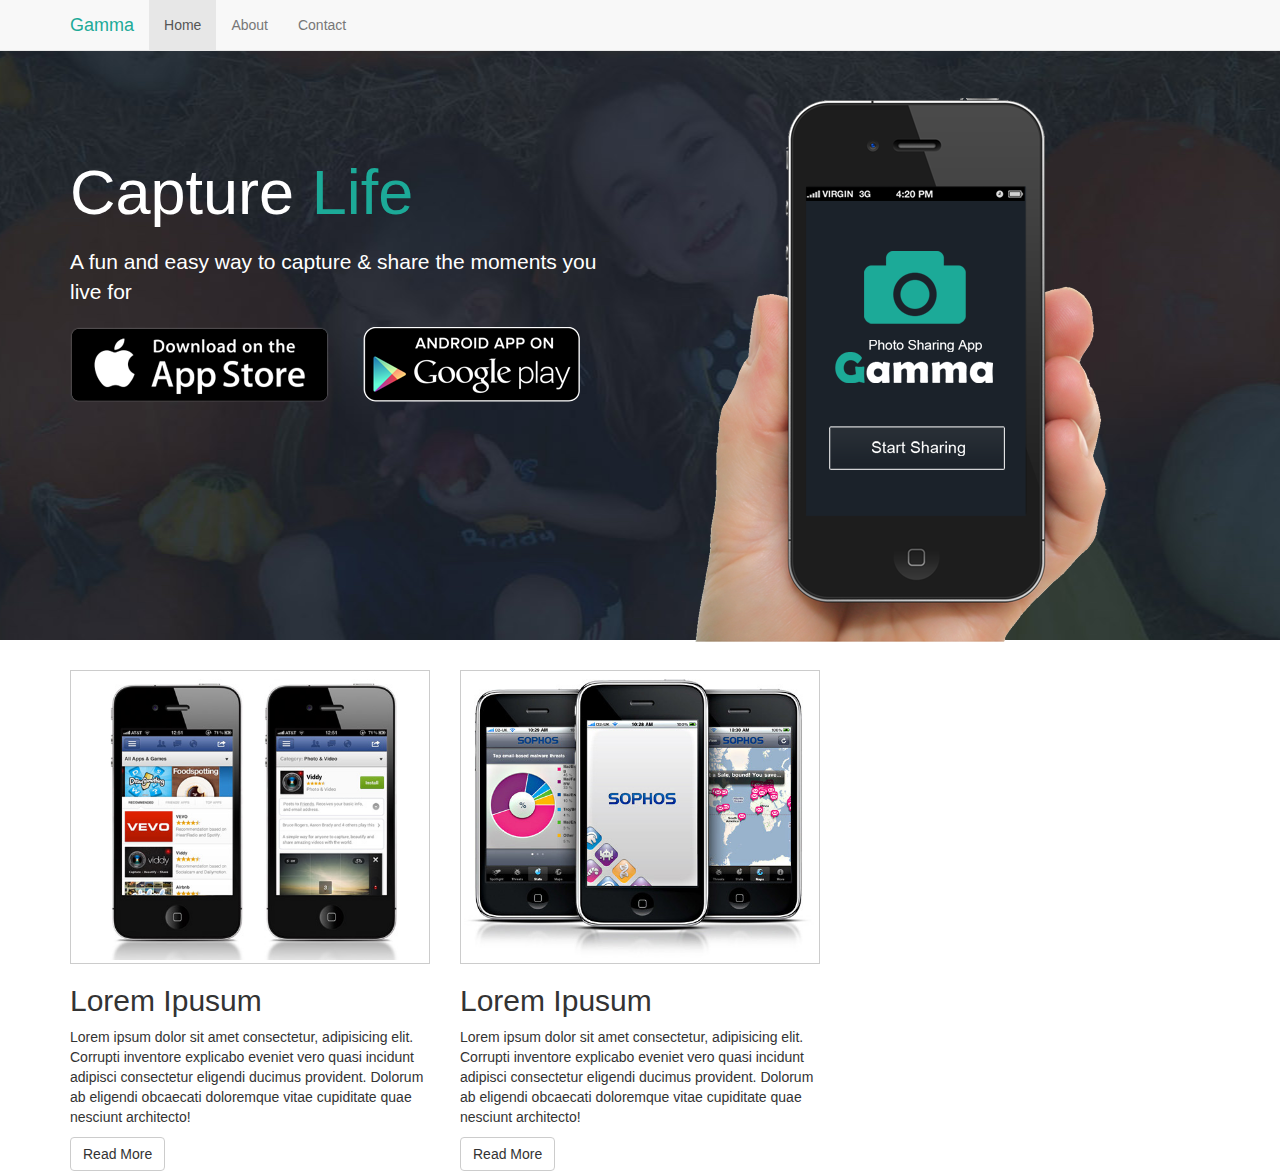
==== index.html @ c6e177c6 "main content" ====
<!doctype html>
<html lang="en">
  <head>
    <meta charset="utf-8">
    <meta http-equiv="X-UA-Compatible" content="IE=edge">
    <meta name="viewport" content="width=device-width, initial-scale=1">
    <!-- The above 3 meta tags *must* come first in the head; any other head content must come *after* these tags -->
    <meta name="description" content="">
    <meta name="author" content="">
    <link rel="icon" href="../../favicon.ico">
    <link rel="canonical" href="https://getbootstrap.com/docs/3.4/examples/starter-template/">

    <title>Starter Template for Bootstrap</title>

    <!-- Bootstrap core CSS -->
    <link href="css/bootstrap.css" rel="stylesheet">


    <!-- Custom styles for this template -->
    <link href="css/style.css" rel="stylesheet">

    <!-- Just for debugging purposes. Don't actually copy these 2 lines! -->
    <!--[if lt IE 9]><script src="../../assets/js/ie8-responsive-file-warning.js"></script><![endif]-->
    

    <!-- HTML5 shim and Respond.js for IE8 support of HTML5 elements and media queries -->
    <!--[if lt IE 9]>
      <script src="https://oss.maxcdn.com/html5shiv/3.7.3/html5shiv.min.js"></script>
      <script src="https://oss.maxcdn.com/respond/1.4.2/respond.min.js"></script>
    <![endif]-->
  </head>

  <body>

    <nav class="navbar navbar-default navbar-fixed-top">
      <div class="container">
        <div class="navbar-header">
          <button type="button" class="navbar-toggle collapsed" data-toggle="collapse" data-target="#navbar" aria-expanded="false" aria-controls="navbar">
            <span class="sr-only">Toggle navigation</span>
            <span class="icon-bar"></span>
            <span class="icon-bar"></span>
            <span class="icon-bar"></span>
          </button>
          <a class="navbar-brand em-text" href="#">Gamma</a>
        </div>
        <div id="navbar" class="collapse navbar-collapse">
          <ul class="nav navbar-nav">
            <li class="active"><a href="#">Home</a></li>
            <li><a href="#">About</a></li>
            <li><a href="#">Contact</a></li>
          </ul>
        </div><!--/.nav-collapse -->
      </div>
    </nav>

    <div class="jumbotron">
      <div class="container">
         <div class="row">
           <div class="col-md-6">
              <h1>Capture <span class="em-text"> Life </span></h1>
              <p>A fun and easy way to capture & share the moments you live for</p>
              <a href="" class="icon-img"><img src="img/icon_app_store.png" alt=""></a>
              <a href="" class="icon-img"><img src="img/icon_google_play.png" alt=""></a>
           </div>
           <duv class="col-md-6">
              <a href="" class="showcase-img"> <img src="img/site_phone.png" alt=""></a>
           </duv>
         </div>
      </div>
    </div>
    
    <section id="middle">
      <div class="container">
          <div class="row">
             <div class="col-md-4">
               <img src="img/demo1.jpg" class="demo" alt="">
               <h2>Lorem Ipusum</h2>
               <p>Lorem ipsum dolor sit amet consectetur, adipisicing elit. Corrupti inventore explicabo eveniet vero quasi incidunt adipisci consectetur eligendi ducimus provident. Dolorum ab eligendi obcaecati doloremque vitae cupiditate quae nesciunt architecto!</p>
               <a href="#" class="btn btn-default">Read More</a>
             </div>
             <div class="col-md-4">
              <img src="img/demo2.jpg" class="demo" alt="">
              <h2>Lorem Ipusum</h2>
              <p>Lorem ipsum dolor sit amet consectetur, adipisicing elit. Corrupti inventore explicabo eveniet vero quasi incidunt adipisci consectetur eligendi ducimus provident. Dolorum ab eligendi obcaecati doloremque vitae cupiditate quae nesciunt architecto!</p>
              <a href="#" class="btn btn-default">Read More</a>
             </div>
             <div class="col-md-4"></div>
          </div>
      </div>
    </section>



    <!-- Bootstrap core JavaScript
    ================================================== -->
    <!-- Placed at the end of the document so the pages load faster -->
    <script src="https://code.jquery.com/jquery-1.12.4.min.js" integrity="sha384-nvAa0+6Qg9clwYCGGPpDQLVpLNn0fRaROjHqs13t4Ggj3Ez50XnGQqc/r8MhnRDZ" crossorigin="anonymous"></script>
    <script>window.jQuery || document.write('<script src="../../assets/js/vendor/jquery.min.js"><\/script>')</script>
    <script src="js/bootstrap.js"></script>

  </body>
</html>
---- css/style.css ----
body {
    padding-top: 50px;
    margin: 0;
}

.em-text {
    color: #1caa98 !important;
}

.jumbotron {
    background: url('../img/site_showcase_bg.jpg') no-repeat top center;
    height: 590px;
    color: #fff;
}

.jumbotron h1 {
    margin-top: 60px;
}

.jumbotron p {
    margin-bottom: 20px;
    margin-top: 20px;
}

.jumbotron .icon-img {
    margin-right: 30px;
    margin-top: 10px;
    width:40%;
}

.jumbotron .showcase-img {
    width: 70%;
    height: 70%;
    margin-left: 40px;
    margin-bottom: 0px;
}

img.demo {
    width: 100%;
    padding: 3px;
    border: 1px solid #ccc;
}
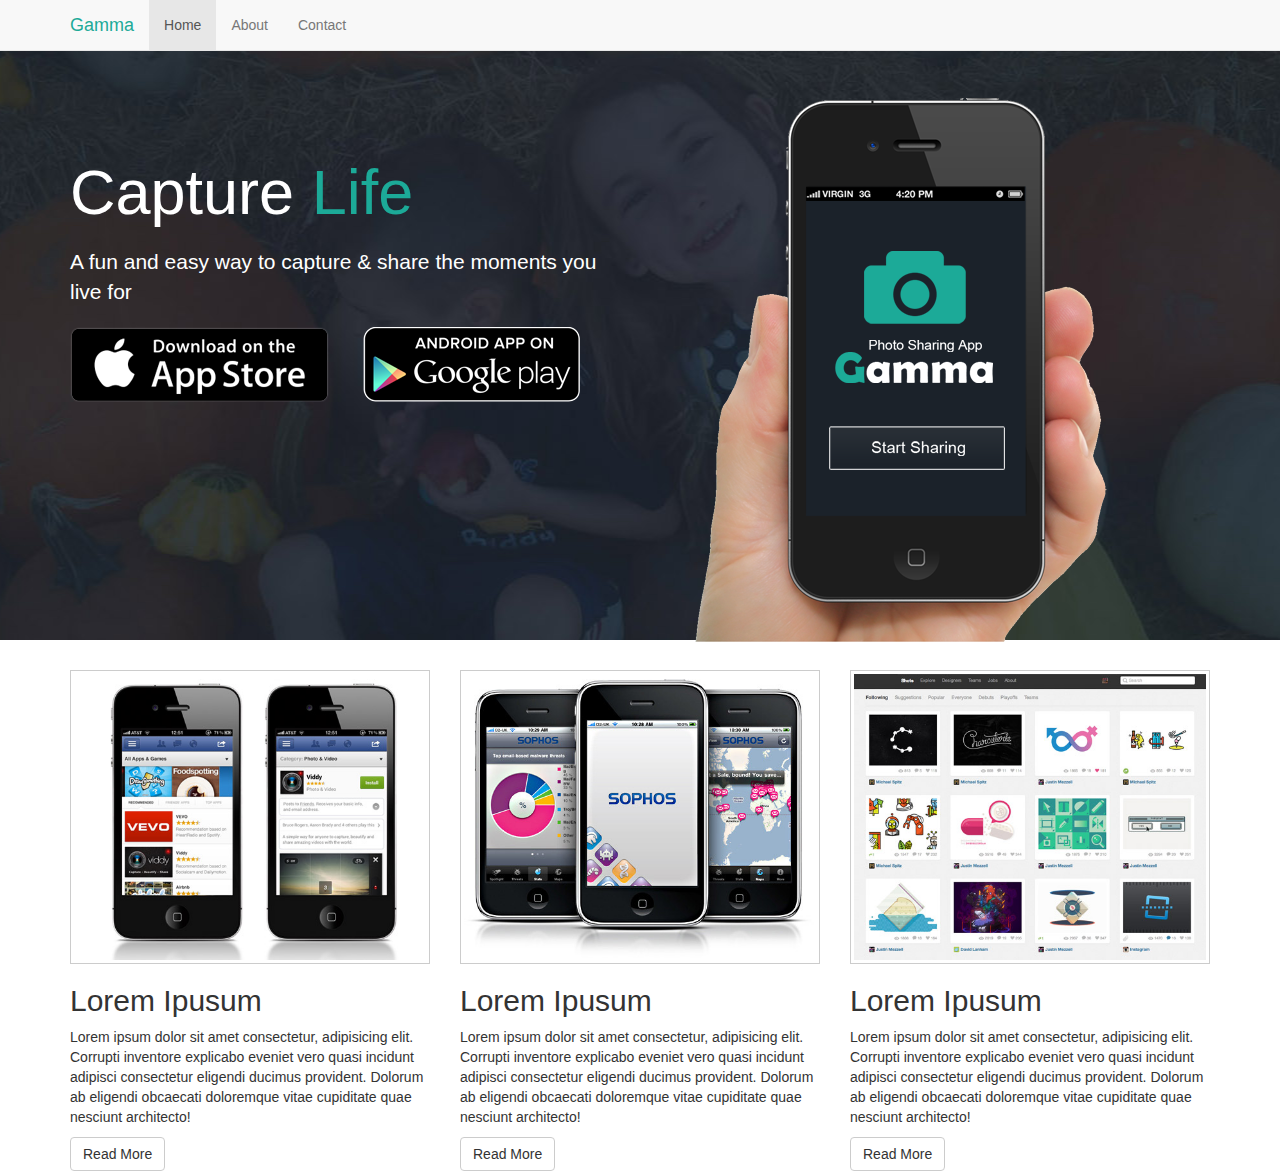
==== commit d39da6f5: "main content" ====
--- a/index.html
+++ b/index.html
@@ -85,7 +85,12 @@
               <p>Lorem ipsum dolor sit amet consectetur, adipisicing elit. Corrupti inventore explicabo eveniet vero quasi incidunt adipisci consectetur eligendi ducimus provident. Dolorum ab eligendi obcaecati doloremque vitae cupiditate quae nesciunt architecto!</p>
               <a href="#" class="btn btn-default">Read More</a>
              </div>
-             <div class="col-md-4"></div>
+             <div class="col-md-4">
+              <img src="img/demo3.jpg" class="demo" alt="">
+              <h2>Lorem Ipusum</h2>
+              <p>Lorem ipsum dolor sit amet consectetur, adipisicing elit. Corrupti inventore explicabo eveniet vero quasi incidunt adipisci consectetur eligendi ducimus provident. Dolorum ab eligendi obcaecati doloremque vitae cupiditate quae nesciunt architecto!</p>
+              <a href="#" class="btn btn-default">Read More</a>
+             </div>
           </div>
       </div>
     </section>
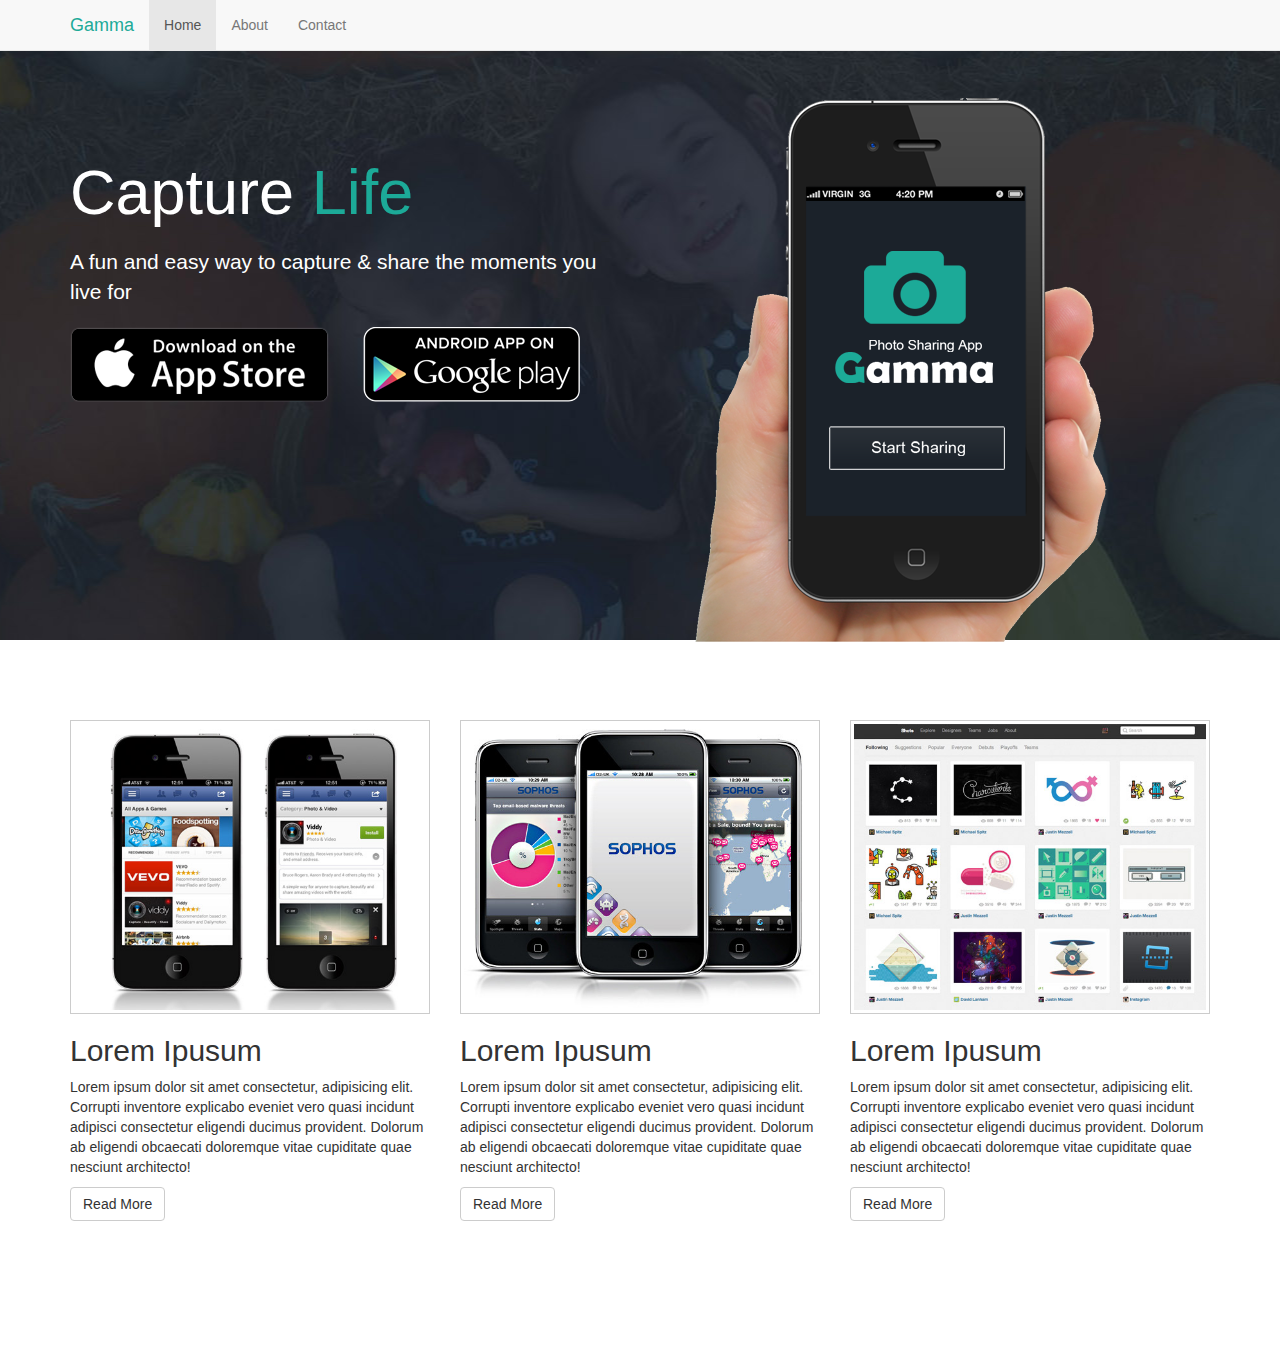
==== commit 6168246c: "features section" ====
--- a/index.html
+++ b/index.html
@@ -96,6 +96,15 @@
     </section>
 
 
+    <section id="features">
+      <div class="container">
+        <div class="row">
+          <div class="col-md-4 com-md-offset-1"></div>
+          <div class="col-md-4 col-md-offset-2"></div>
+        </div>
+      </div>
+    </section>
+
 
     <!-- Bootstrap core JavaScript
     ================================================== -->
--- a/css/style.css
+++ b/css/style.css
@@ -35,6 +35,10 @@
     margin-bottom: 0px;
 }
 
+section  {
+    padding: 50px 0 50px 0;
+}
+
 img.demo {
     width: 100%;
     padding: 3px;
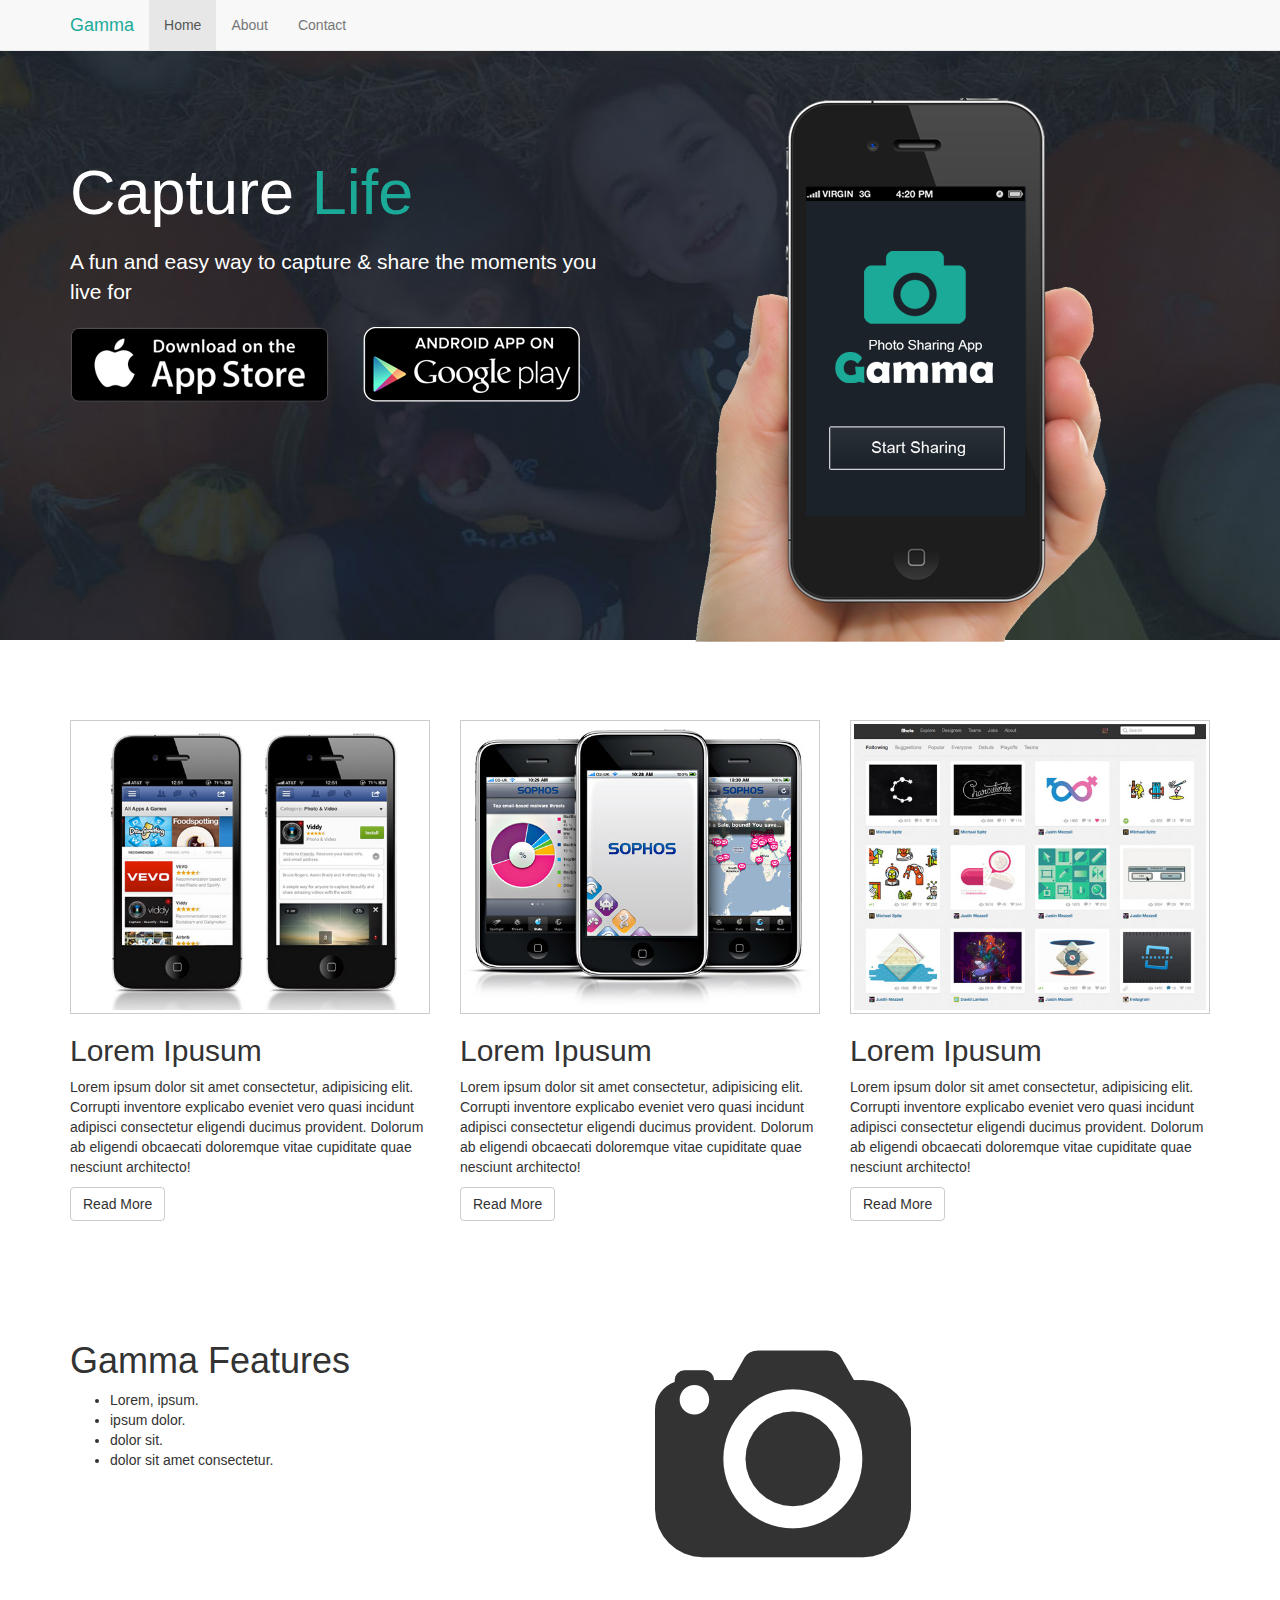
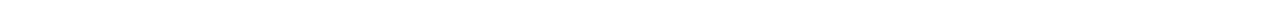
==== commit 55a27c46: "feature section" ====
--- a/index.html
+++ b/index.html
@@ -99,8 +99,18 @@
     <section id="features">
       <div class="container">
         <div class="row">
-          <div class="col-md-4 com-md-offset-1"></div>
-          <div class="col-md-4 col-md-offset-2"></div>
+          <div class="col-md-4 com-md-offset-1">
+            <h1>Gamma Features</h1>
+            <ul>
+              <li>Lorem, ipsum.</li>
+              <li> ipsum dolor.</li>
+              <li> dolor sit.</li>
+              <li> dolor sit amet consectetur.</li>
+            </ul>
+          </div>
+          <div class="col-md-4 col-md-offset-2">
+            <img src="img/logo.png" class="feature-logo" alt="">
+          </div>
         </div>
       </div>
     </section>
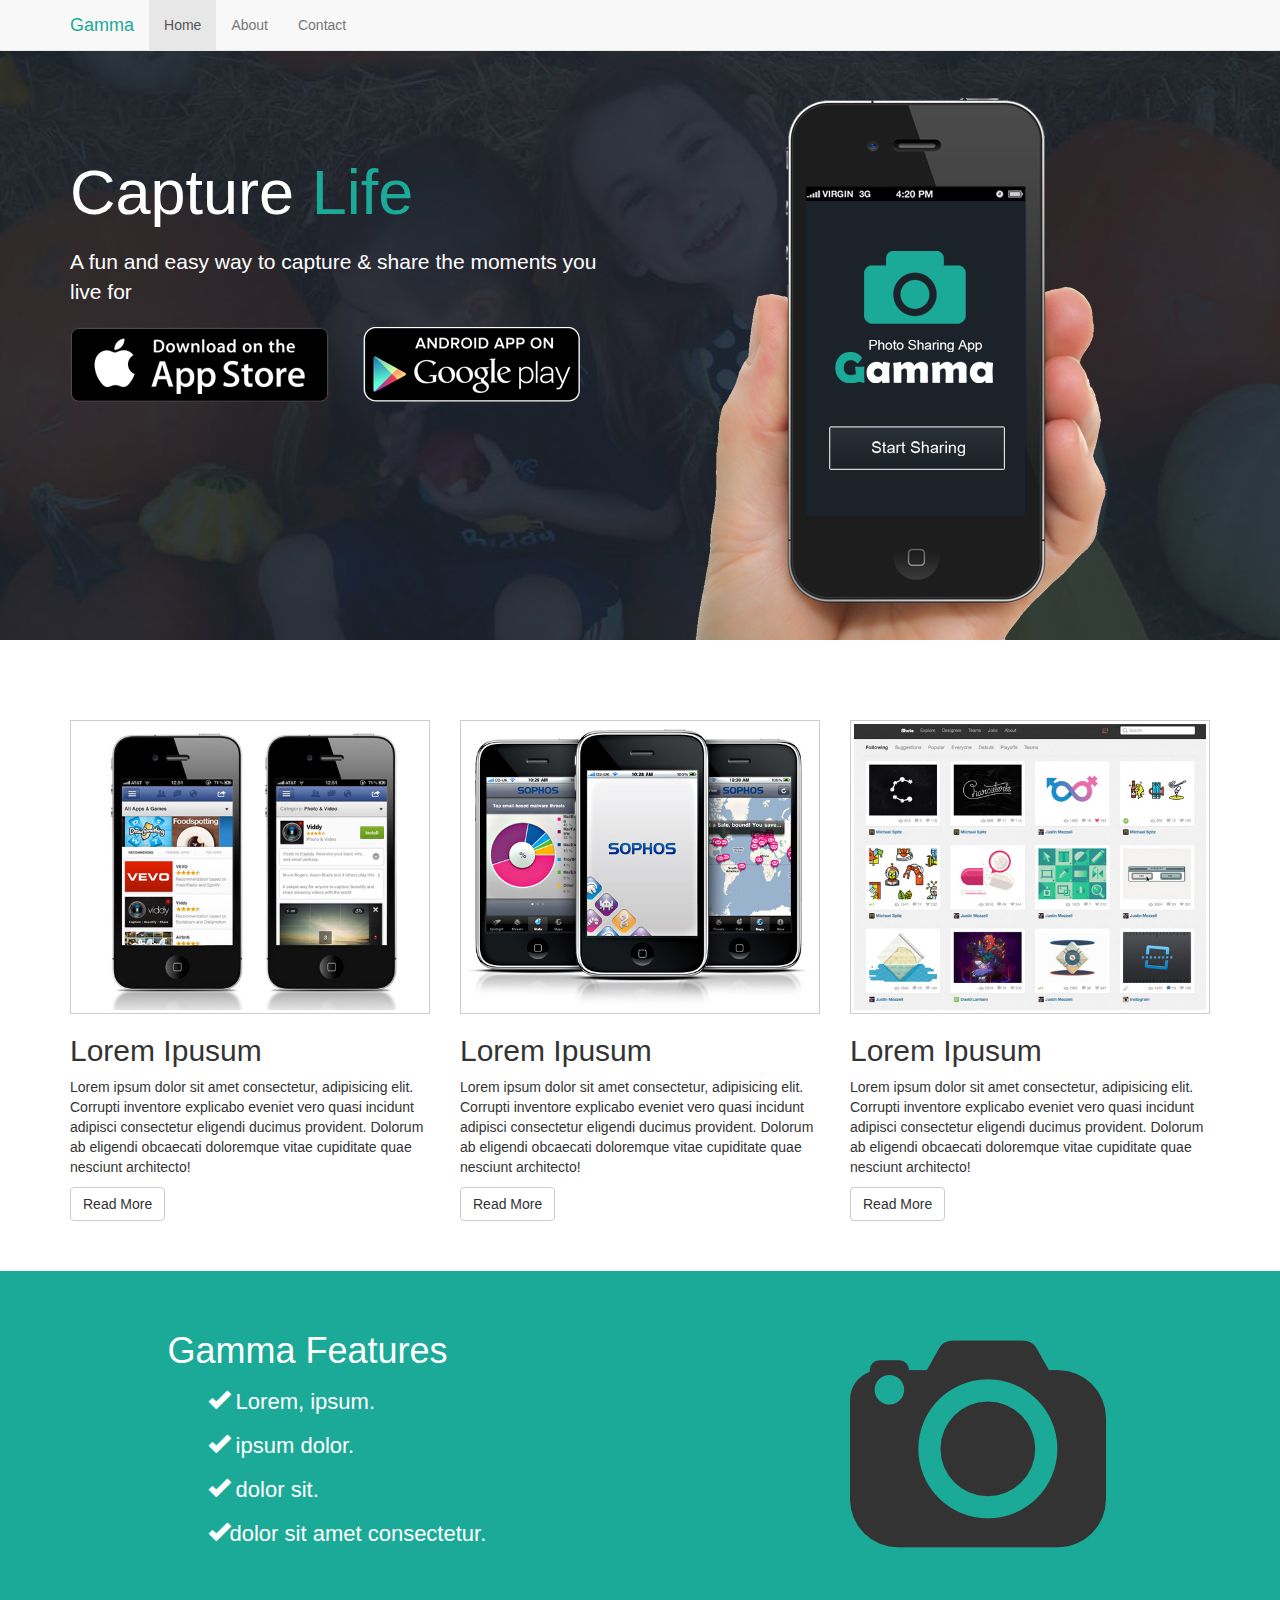
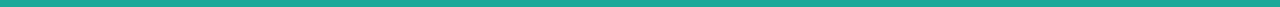
==== commit 97c3281f: "features final" ====
--- a/index.html
+++ b/index.html
@@ -99,13 +99,13 @@
     <section id="features">
       <div class="container">
         <div class="row">
-          <div class="col-md-4 com-md-offset-1">
+          <div class="col-md-5 col-md-offset-1 ">
             <h1>Gamma Features</h1>
             <ul>
-              <li>Lorem, ipsum.</li>
-              <li> ipsum dolor.</li>
-              <li> dolor sit.</li>
-              <li> dolor sit amet consectetur.</li>
+              <li><i class="glyphicon glyphicon-ok"></i>  Lorem, ipsum.</li>
+              <li><i class="glyphicon glyphicon-ok"></i> ipsum dolor.</li>
+              <li><i class="glyphicon glyphicon-ok"></i> dolor sit.</li>
+              <li> <i class="glyphicon glyphicon-ok"></i>dolor sit amet consectetur.</li>
             </ul>
           </div>
           <div class="col-md-4 col-md-offset-2">
--- a/css/style.css
+++ b/css/style.css
@@ -11,6 +11,7 @@
     background: url('../img/site_showcase_bg.jpg') no-repeat top center;
     height: 590px;
     color: #fff;
+    overflow: hidden;
 }
 
 .jumbotron h1 {
@@ -46,3 +47,18 @@
 }
 
 
+section#features {
+    width:100%;
+    background-color: #1caa98 !important;
+    color:#fff;
+    padding: 40px;
+    overflow: hidden;
+}
+
+section#features ul li {
+    font-size: 22px;
+    list-style: none;
+    line-height: 2.0em;
+
+
+}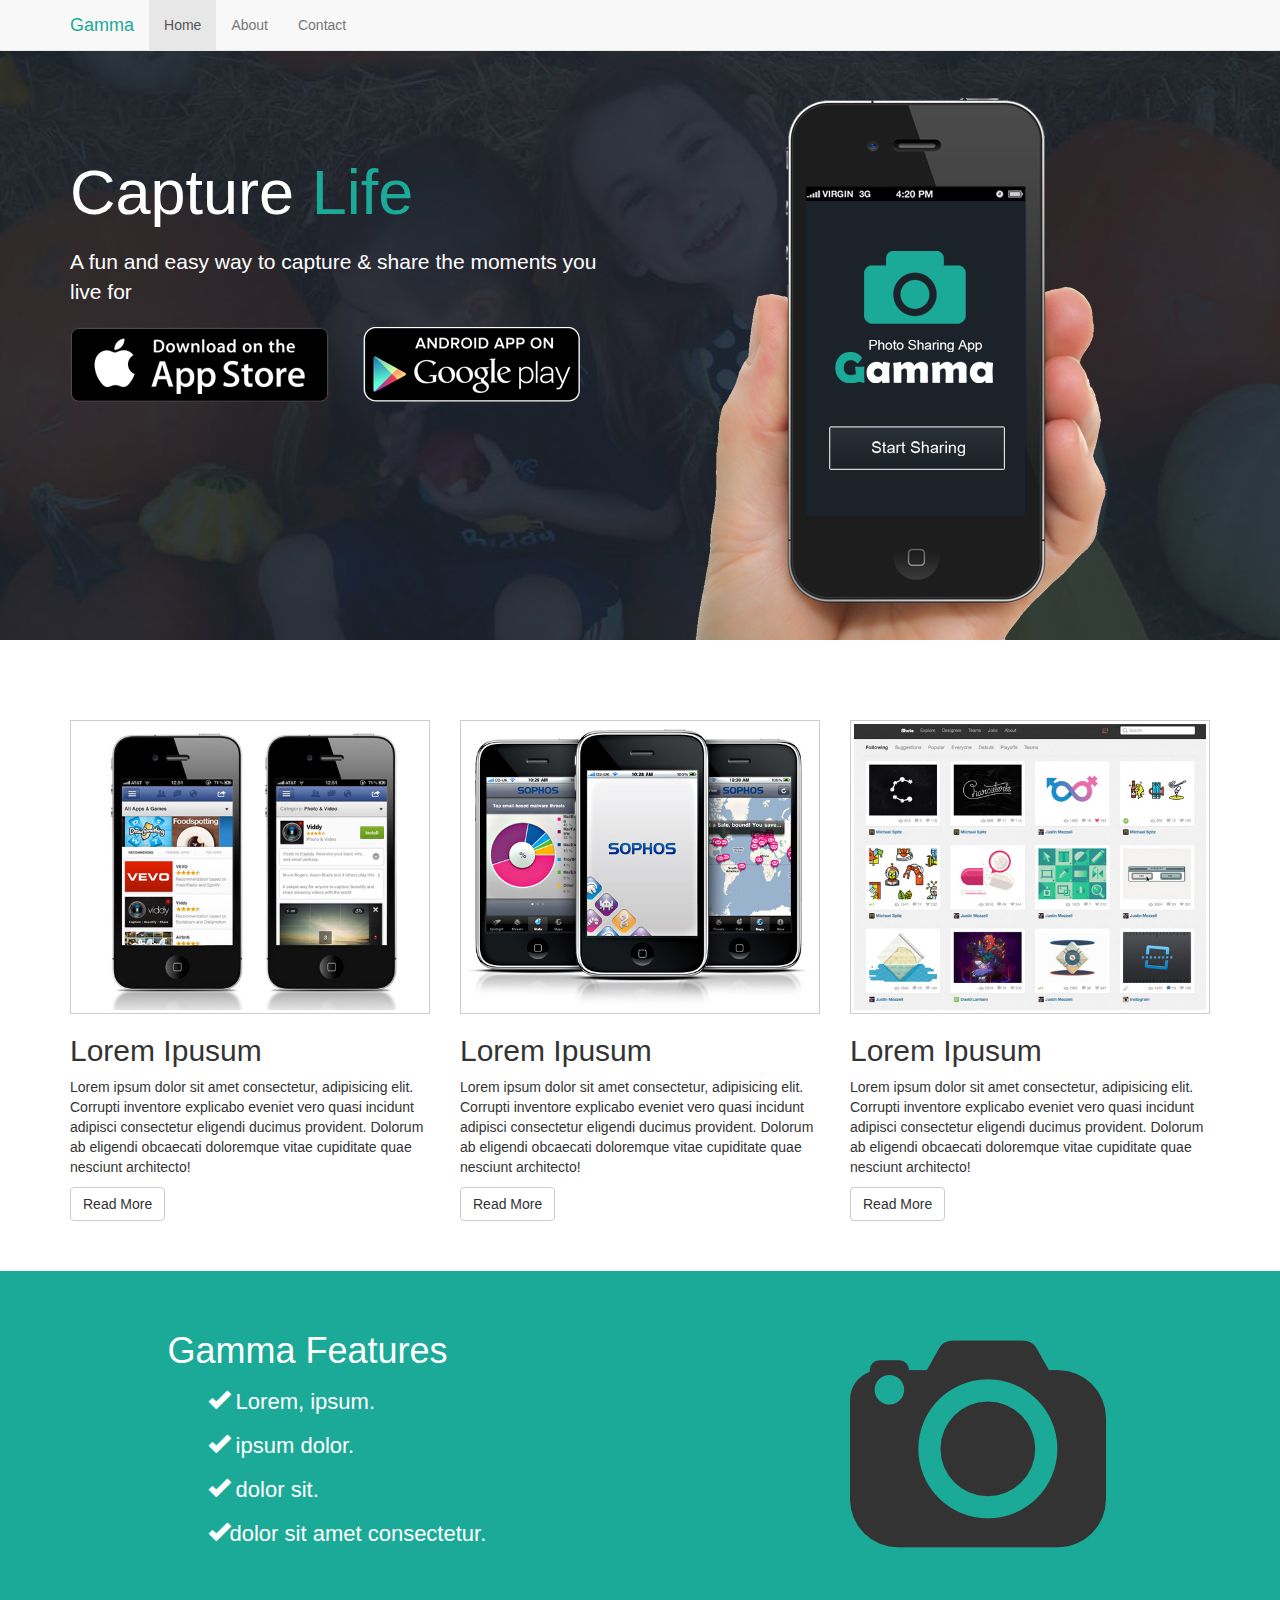
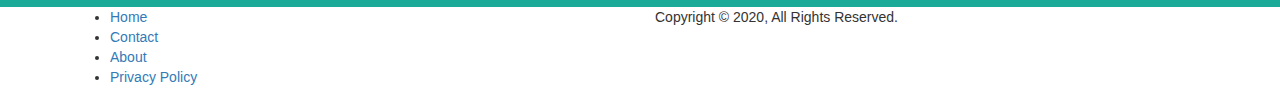
==== commit 5ae232d8: "footer" ====
--- a/index.html
+++ b/index.html
@@ -116,6 +116,24 @@
     </section>
 
 
+    <footer>    
+      <div class="container">
+        <div class="row">
+          <div class="col-md-6">
+            <ul>
+              <li><a href="#">Home</a></li>
+              <li><a href="#">Contact</a></li>
+              <li><a href="#">About</a></li>
+              <li><a href="#">Privacy Policy</a></li>
+            </ul>
+          </div>
+          <div class="col-md-6">
+            <p>Copyright &copy; 2020, All Rights Reserved.</p>
+          </div>
+        </div>
+      </div>  
+    </footer>
+
     <!-- Bootstrap core JavaScript
     ================================================== -->
     <!-- Placed at the end of the document so the pages load faster -->
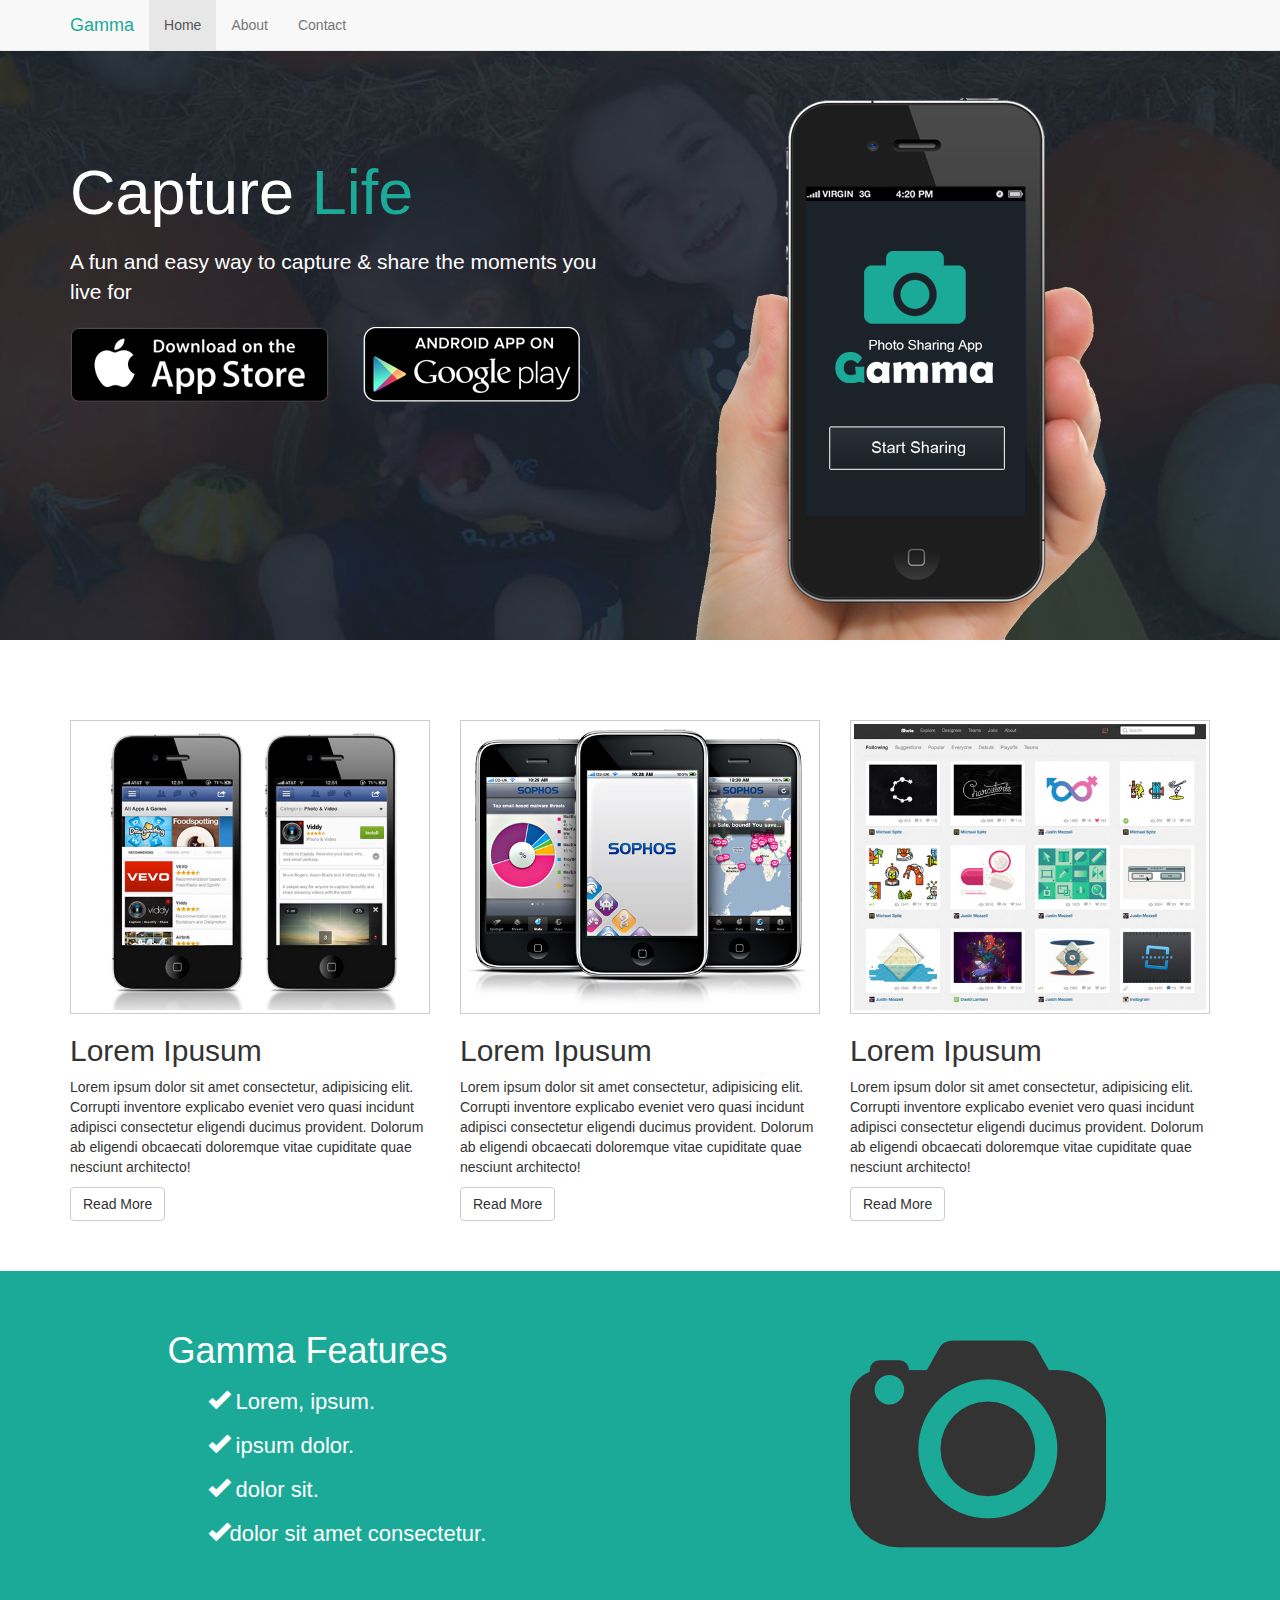
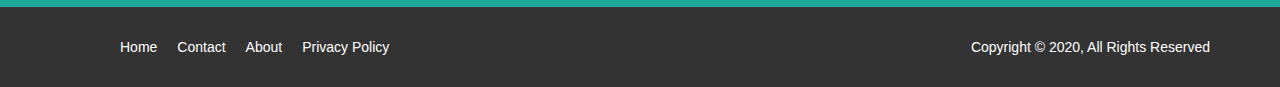
==== commit 7f696892: "Home page completed" ====
--- a/index.html
+++ b/index.html
@@ -128,7 +128,7 @@
             </ul>
           </div>
           <div class="col-md-6">
-            <p>Copyright &copy; 2020, All Rights Reserved.</p>
+            <p>Copyright &copy; 2020, All Rights Reserved</p>
           </div>
         </div>
       </div>  
--- a/css/style.css
+++ b/css/style.css
@@ -59,6 +59,24 @@
     font-size: 22px;
     list-style: none;
     line-height: 2.0em;
+}
 
+footer {
+    background: #333;
+    color: #fff;
+    padding: 30px 0 20px 0;
+}
 
+footer li {
+    float:left;
+    list-style: none;
+    padding: 0 10px 0 10px;
+}
+
+footer  a {
+    color: #fff;
+}
+
+footer p {
+    float: right;
 }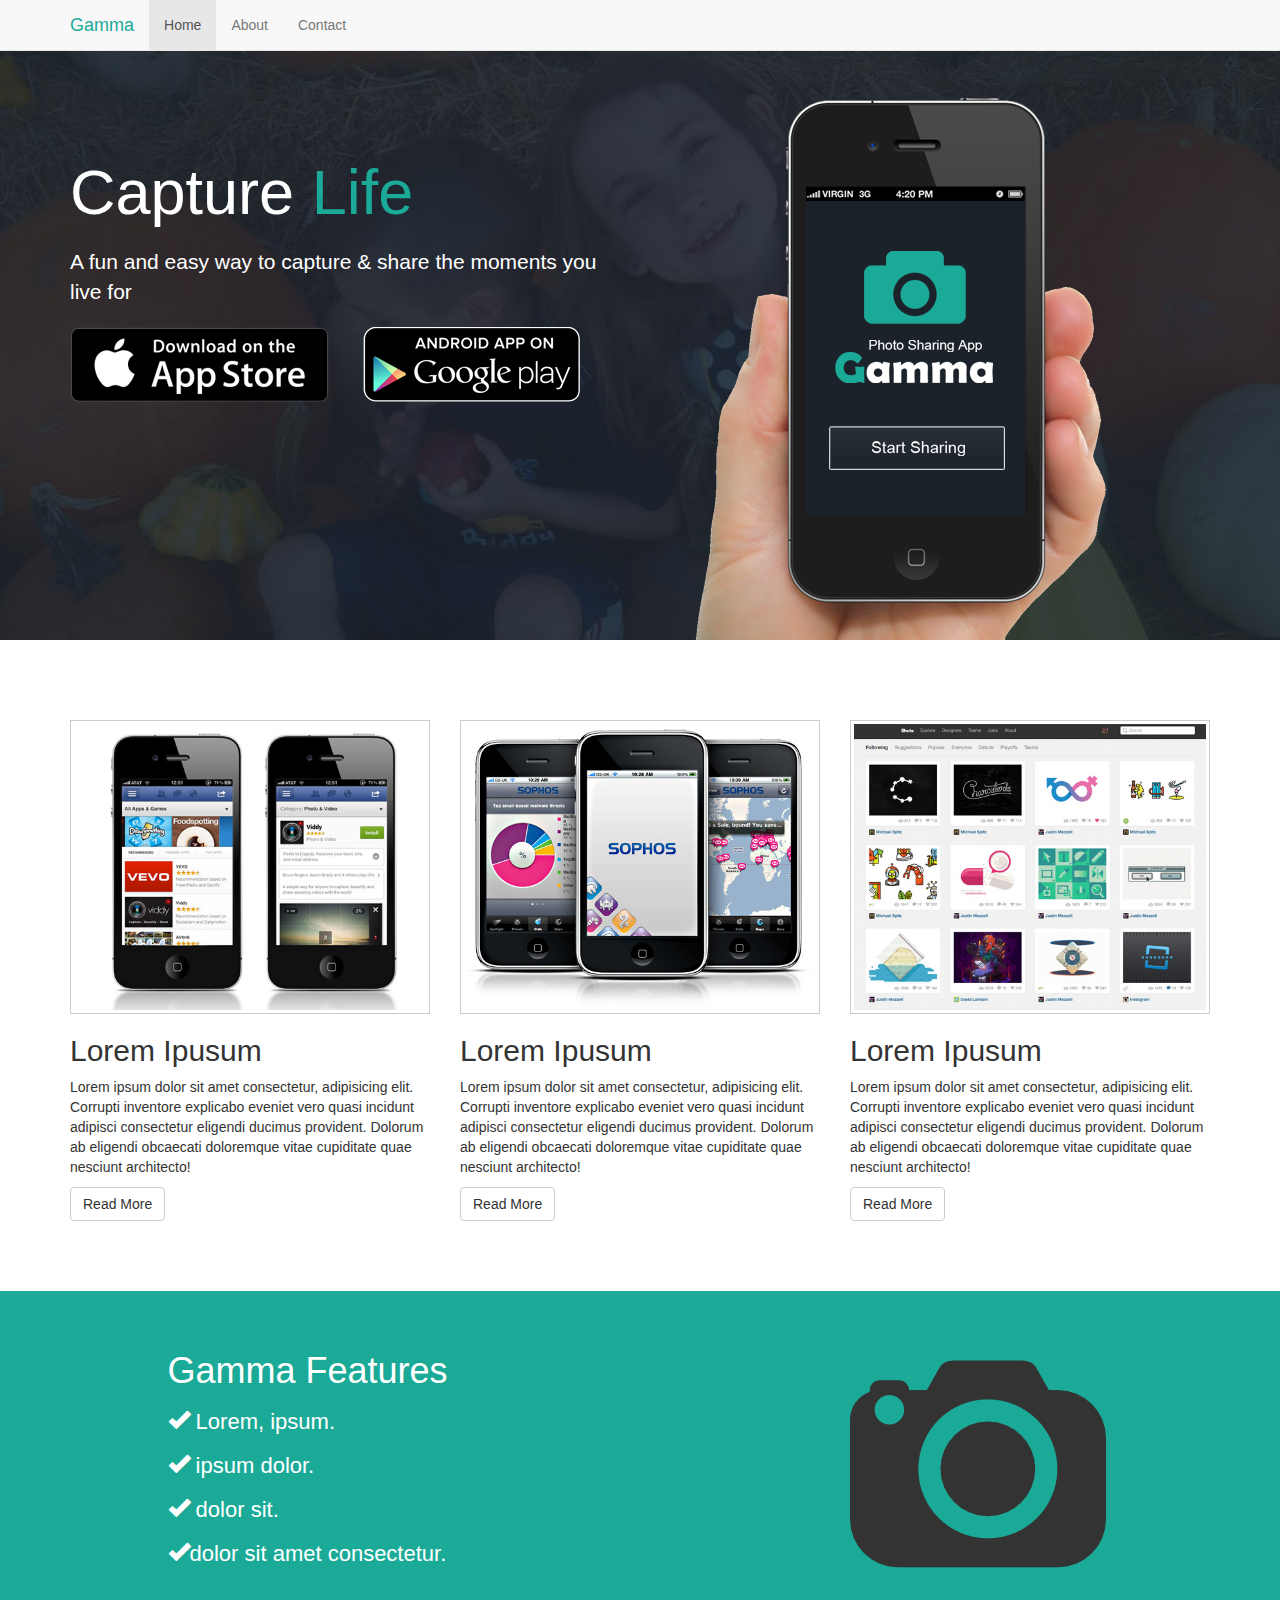
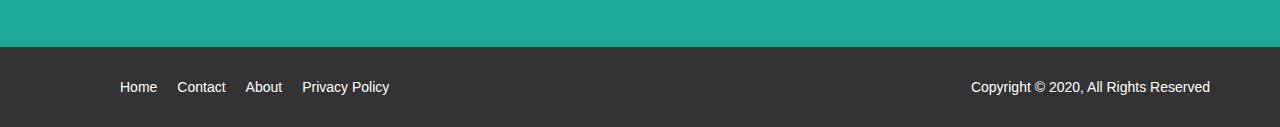
==== commit 96c812ce: "Footer Media Query" ====
--- a/index.html
+++ b/index.html
@@ -11,7 +11,7 @@
     <link rel="icon" href="../../favicon.ico">
     <link rel="canonical" href="https://getbootstrap.com/docs/3.4/examples/starter-template/">
 
-    <title>Starter Template for Bootstrap</title>
+    <title>Photo App Website</title>
 
     <!-- Bootstrap core CSS -->
     <link href="css/bootstrap.css" rel="stylesheet">
@@ -46,9 +46,9 @@
         </div>
         <div id="navbar" class="collapse navbar-collapse">
           <ul class="nav navbar-nav">
-            <li class="active"><a href="#">Home</a></li>
-            <li><a href="#">About</a></li>
-            <li><a href="#">Contact</a></li>
+            <li class="active"><a href="index.html">Home</a></li>
+            <li><a href="about.html">About</a></li>
+            <li><a href="contact.html">Contact</a></li>
           </ul>
         </div><!--/.nav-collapse -->
       </div>
@@ -119,7 +119,7 @@
     <footer>    
       <div class="container">
         <div class="row">
-          <div class="col-md-6">
+          <div class="col-md-6 col-xs-12">
             <ul>
               <li><a href="#">Home</a></li>
               <li><a href="#">Contact</a></li>
@@ -127,7 +127,7 @@
               <li><a href="#">Privacy Policy</a></li>
             </ul>
           </div>
-          <div class="col-md-6">
+          <div class="col-md-6 col-xs-12">
             <p>Copyright &copy; 2020, All Rights Reserved</p>
           </div>
         </div>
--- a/css/style.css
+++ b/css/style.css
@@ -7,8 +7,12 @@
     color: #1caa98 !important;
 }
 
+.col-md-4 {
+    margin-bottom: 20px;
+}
+
 .jumbotron {
-    background: url('../img/site_showcase_bg.jpg') no-repeat top center;
+    background:#1b222a url('../img/site_showcase_bg.jpg') no-repeat top center;
     height: 590px;
     color: #fff;
     overflow: hidden;
@@ -61,13 +65,20 @@
     line-height: 2.0em;
 }
 
+section#features ul {
+    margin: 0;
+    padding: 0;
+}
+
 footer {
     background: #333;
     color: #fff;
     padding: 30px 0 20px 0;
 }
 
-footer li {
+
+
+footer ul li {
     float:left;
     list-style: none;
     padding: 0 10px 0 10px;
@@ -79,4 +90,100 @@
 
 footer p {
     float: right;
+}
+
+section#about-title {
+    background: #1caa98;
+    width:100%;    
+    height: 80px;
+    color: #fff;
+    padding: 0;
+    margin: 0;
+}
+
+section#about-title h1 {
+    padding: 10px;
+}
+
+section#about {
+    min-height: 600px;
+}
+
+section#contact-title {
+    padding:0;
+    background-color: #1caa98;
+}
+
+section#contact-title h1 {
+    color: #fff;
+} 
+
+section#contact {
+    min-height: 600px;
+}
+
+
+/* Media Queries */
+
+@media(max-width: 1200px) {
+
+}
+
+
+@media(max-width: 991px) {
+    .showcase-img {
+        display: none;
+    }    
+}
+
+
+@media(min-width: 768px) and (max-width: 990px) {
+    .jumbotron .icon-img {
+        margin-right: 40px;
+        width:30% !important;
+    }
+
+    .jumbotron {
+        height: 400px !important;
+        background-size: 100% 100%;
+    }
+
+    .jumbotron h1 {
+        margin-top: 10px;
+    }
+}
+
+@media(max-width: 768px) {
+    .jumbotron {
+        height: 350px !important;
+        background-size: 100% 100%;
+
+    }
+    .jumbotron h1 {
+        margin-top: 10px;
+    }
+}
+
+@media(max-width: 500px) {
+   .jumbotron {
+        height: 450px !important;
+        background-image: none;
+        text-align: center;
+        
+    }
+
+    .jumbotron .icon-img {
+        margin: 0 auto 30px auto;
+        width:60% !important;
+    }
+
+    section#features ul li {
+        font-size: 19px;
+    }
+
+    footer p {
+        float: none;
+        text-align: center;
+        padding-top: 20px;
+    }
 }